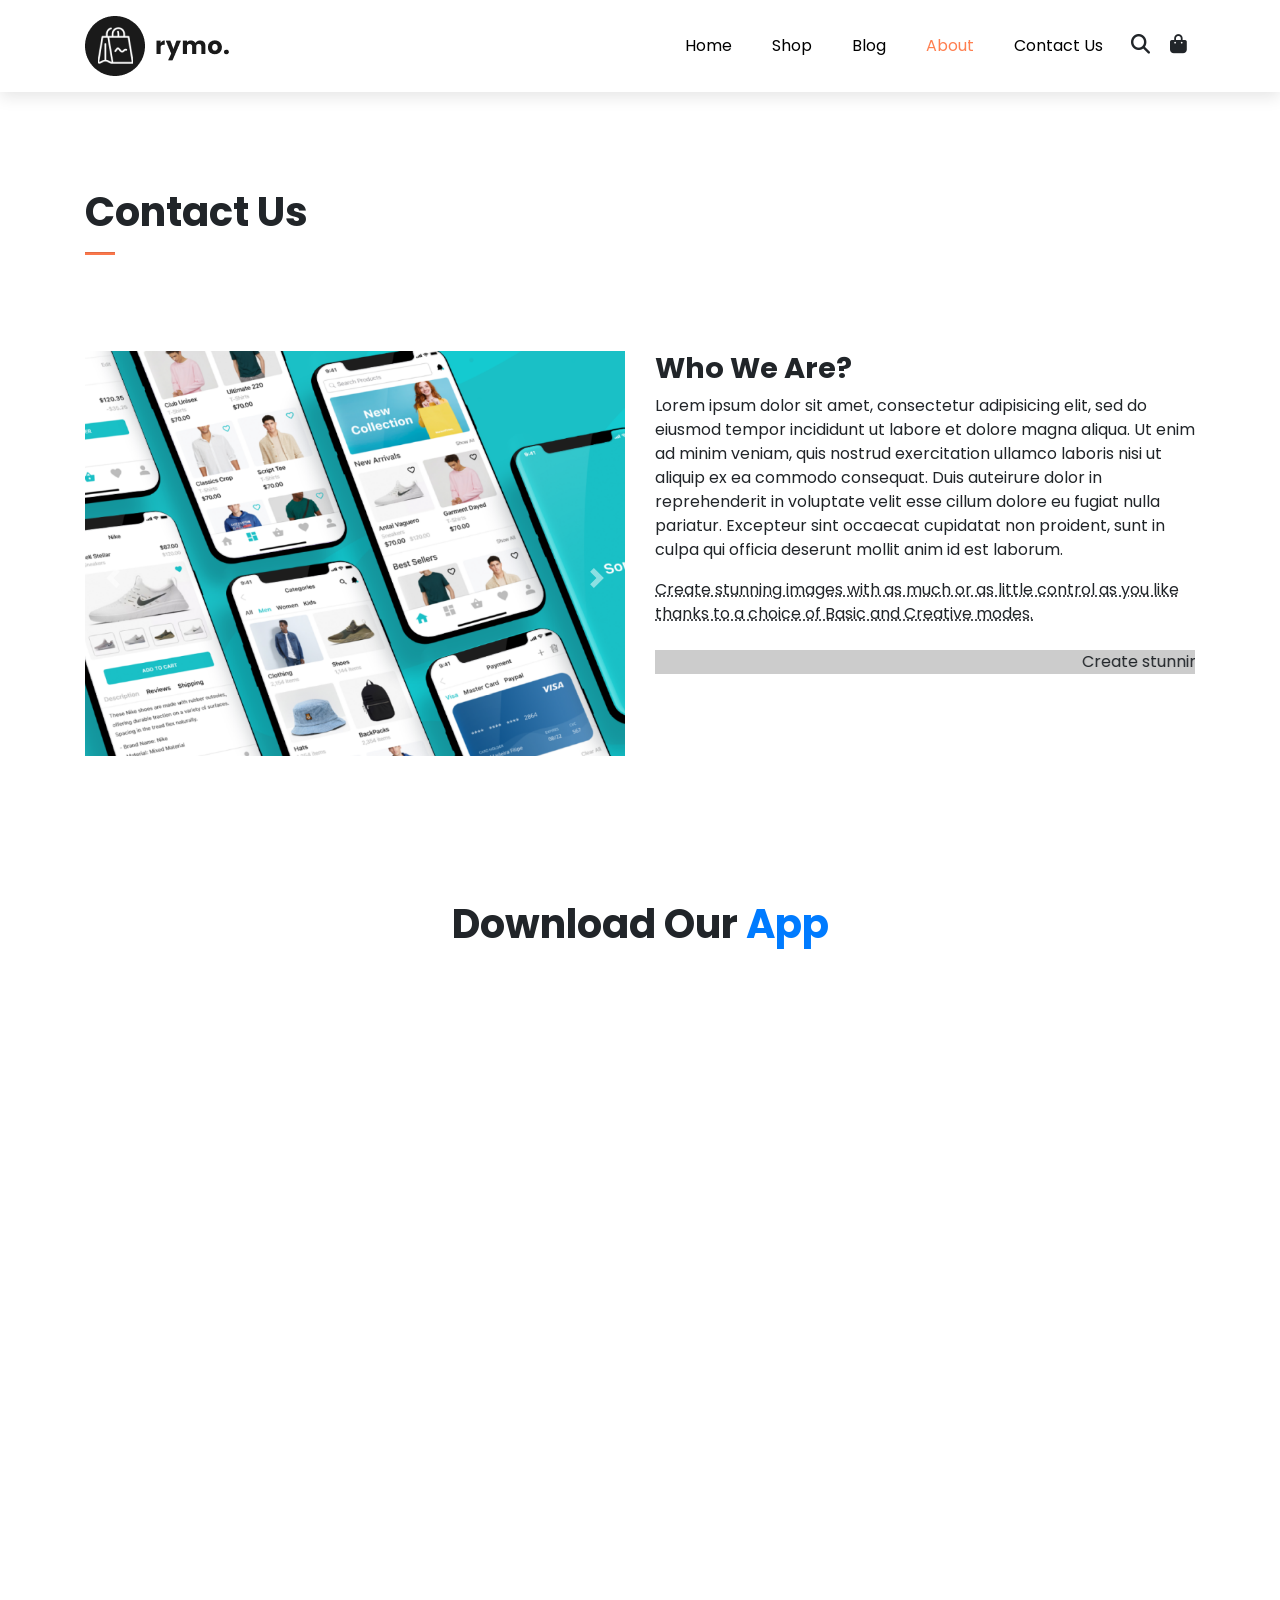
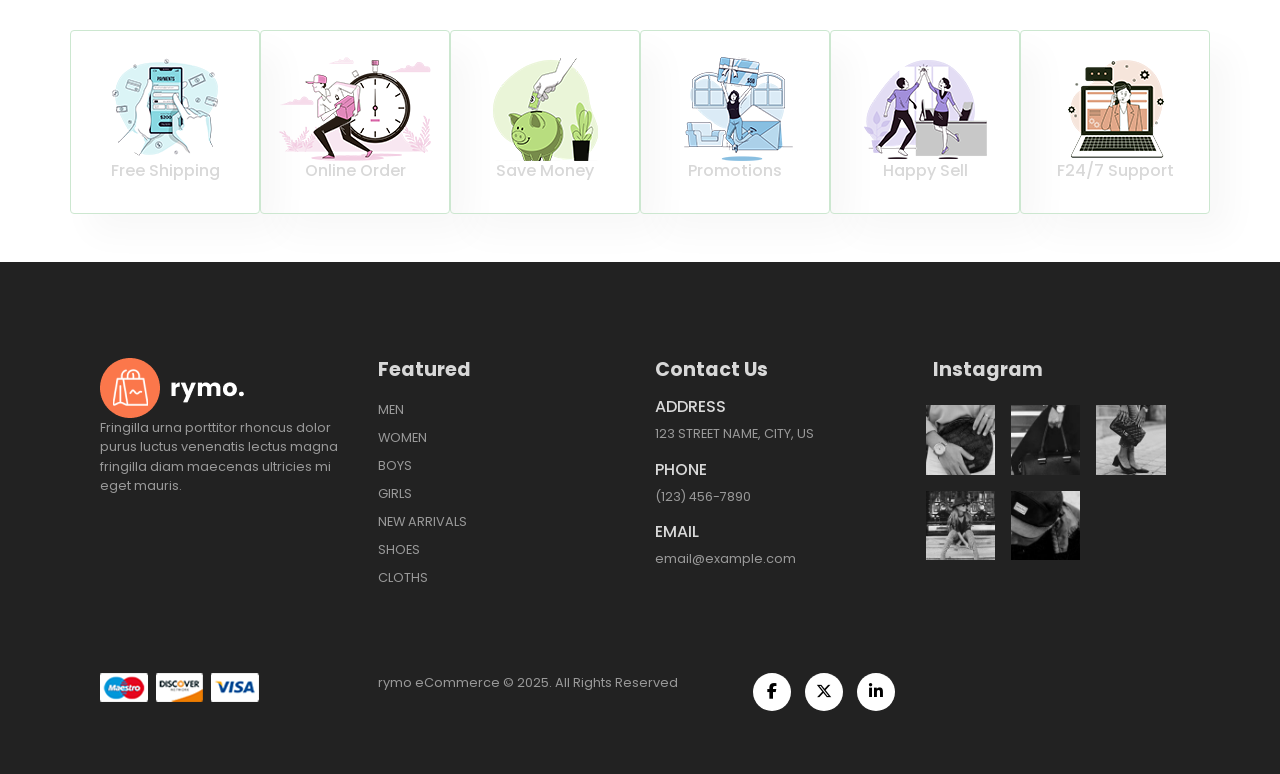
==== html/about.html @ 49aaebc0 "da xong about" ====
<!DOCTYPE html>
<html lang="en">

    <head>
        <meta charset="UTF-8">
        <meta http-equiv="X-UA-Compatible" content="IE=edge">
        <meta name="viewport" content="width=device-width, initial-scale=1.0">
        <title>Contact Us</title>

        <link rel="stylesheet" href="https://cdn.jsdelivr.net/npm/bootstrap@4.1.3/dist/css/bootstrap.min.css"
        integrity="sha384-MCw98/SFnGE8fJT3GXwEOngsV7Zt27NXFoaoApmYm81iuXoPkFOJwJ8ERdknLPMO" crossorigin="anonymous">

        <link rel="stylesheet" href="https://cdnjs.cloudflare.com/ajax/libs/font-awesome/6.7.2/css/all.min.css" />

        <link rel="stylesheet" href="/assest/base.css">
        <link rel="stylesheet" href="/assest/style.css">
        <link rel="stylesheet" href="/assest/reponsive.css">
    </head>

    <body>
        <nav class="navbar navbar-expand-lg navbar-light bg-white shadow-sm py-3 sticky-top">
            <div class="container">
              <a href="/html/index.html">
                <img src="/assest/img/logo1.png" alt="Logo">
              </a>
              <button class="navbar-toggler" type="button" data-bs-toggle="collapse"
              data-bs-target="#navbarSupportedContent" aria-controls="navbarSupportedContent"
              aria-expanded="false" aria-label="Toggle navigation">.
                <span><i id="bar" class="fa-solid fa-bars"></i></span>
              </button>
              <div class="collapse navbar-collapse" id="navbarSupportedContent">
                <ul class="navbar-nav ml-auto">
                  <li class="nav-item">
                    <a class="nav-link" href="/html/index.html">Home</a>
                  </li>

                  <li class="nav-item">
                    <a class="nav-link" href="/html/shop.html">Shop</a>
                  </li>

                  <li class="nav-item">
                    <a class="nav-link" href="/html/blog.html">Blog</a>
                  </li>

                  <li class="nav-item">
                    <a class="active nav-link" href="/html/about.html">About</a>
                  </li>

                  <li class="nav-item">
                    <a class="nav-link" href="/html/contact.html">Contact Us</a>
                  </li>

                  <li class="nav-item">
                    <i class="fa-solid fa-magnifying-glass"></i>
                    <i class="fa-solid fa-bag-shopping"></i>
                  </li>

                  <!-- <li class="nav-item">
                    <a class="nav-link" href="#">Register</a>
                  </li>

                  <li class="nav-item">
                    <a class="nav-link" href="#">Log-in</a>
                  </li> -->
              </div>
            </div>
        </nav>

        <section id="about-home" class="pt-5 mt-5 container">
            <h1 class="font-weight-bold">Contact Us</h1>
            <hr>
        </section>

        <section id="about-head" class="pt-5 mt-5 container">
            <div class="row">
                <div id="imageCarousel" class="carousel slide col-lg-6 col-md-6 col-12 pb-5" data-ride="carousel">
                    <!-- Slideshow -->
                    <div class="carousel-inner">
                        <div class="carousel-item active">
                            <img class="img-fluid d-block w-100" src="/assest/img2/about/a1.png" alt="First slide">
                        </div>
                        <div class="carousel-item">
                            <img class="img-fluid d-block w-100" src="/assest/img2/about/a2.jpg" alt="Second slide">
                        </div>
                        <div class="carousel-item">
                            <img class="img-fluid d-block w-100" src="/assest/img2/about/a4.png" alt="Third slide">
                        </div>
                    </div>

                    <!-- Nút điều hướng -->
                    <a class="carousel-control-prev" href="#imageCarousel" role="button" data-slide="prev">
                        <span class="carousel-control-prev-icon" aria-hidden="true"></span>
                        <span class="sr-only">Previous</span>
                    </a>
                    <a class="carousel-control-next" href="#imageCarousel" role="button" data-slide="next">
                        <span class="carousel-control-next-icon" aria-hidden="true"></span>
                        <span class="sr-only">Next</span>
                    </a>
                </div>

                <div class="col-lg-6 col-md-6 col-12 pb-5">
                    <h2 class="font-weight-bold">Who We Are?</h2>
                    <p>Lorem ipsum dolor sit amet, consectetur adipisicing elit,
                        sed do eiusmod tempor incididunt ut labore et dolore magna aliqua.
                        Ut enim ad minim veniam, quis nostrud exercitation ullamco laboris
                        nisi ut aliquip ex ea commodo consequat.
                        Duis auteirure dolor in reprehenderit in voluptate velit esse cillum
                        dolore eu fugiat nulla pariatur.
                        Excepteur sint occaecat cupidatat non proident, sunt in culpa
                        qui officia deserunt mollit anim id est laborum.
                    </p>
                    <abbr title="">Create stunning images with as much or as little control as you like
                        thanks to a choice of Basic and Creative modes.
                    </abbr>

                    <br><br>

                    <marquee bgcolor="#ccc" loop="-1" scrollamout="5" width="100%">Create stunning images with as much or as little control as you like
                        thanks to a choice of Basic and Creative modes.
                    </marquee>
                </div>
            </div>

        </section>

        <section id="about-app" class="pt-5 mt-5 container text-center">
            <h1>Download Our <a href="#">App</a></h1>
            <div class="row">
                <div class="video mx-auto mt-3 w-75 col-12">
                    <video autoplay muted loop class="w-100 rounded-lg" src="/assest/img2/about/1.mp4"></video>
                </div>
            </div>

        </section>

        <section id="feature" class="pt-5 mt-5 container">
            <div class="row">
                <div class="feature__box col-lg-2 col-md-4 col-12">
                    <img src="/assest/img2/features/f1.png" alt="">
                    <h6>Free Shipping</h6>
                </div>

                <div class="feature__box col-lg-2 col-md-4 col-12">
                    <img src="/assest/img2/features/f2.png" alt="">
                    <h6>Online Order</h6>
                </div>

                <div class="feature__box col-lg-2 col-md-4 col-12">
                    <img src="/assest/img2/features/f3.png" alt="">
                    <h6>Save Money</h6>
                </div>

                <div class="feature__box col-lg-2 col-md-4 col-12">
                    <img src="/assest/img2/features/f4.png" alt="">
                    <h6>Promotions</h6>
                </div>

                <div class="feature__box col-lg-2 col-md-4 col-12">
                    <img src="/assest/img2/features/f5.png" alt="">
                    <h6>Happy Sell</h6>
                </div>

                <div class="feature__box col-lg-2 col-md-4 col-12">
                    <img src="/assest/img2/features/f6.png" alt="">
                    <h6>F24/7 Support</h6>
                </div>
            </div>

        </section>

        <footer class="mt-5 py-5">
            <div class="row container mx-auto pt-5">
              <div class="footer-one col-lg-3 col-md-6 col-12">
                <img src="/assest/img/logo2.png" alt="">
                <p>Fringilla urna porttitor rhoncus dolor purus luctus venenatis lectus magna
                  fringilla diam maecenas ultricies mi eget mauris.</p>
              </div>

              <div class="footer-one col-lg-3 col-md-6 col-12 mb-3">
                <h5 class="pb-2">Featured</h5>
                <ul class="text-uppercase list-unstyled">
                  <li><a href="">men</a></li>
                  <li><a href="">women</a></li>
                  <li><a href="">boys</a></li>
                  <li><a href="">girls</a></li>
                  <li><a href="">new arrivals</a></li>
                  <li><a href="">shoes</a></li>
                  <li><a href="">cloths</a></li>
                </ul>
              </div>

              <div class="footer-one col-lg-3 col-md-6 col-12 mb-3">
                <h5 class="pb-2">Contact Us</h5>
                <div>
                  <h6 class="text-uppercase">Address</h6>
                  <p>123 STREET NAME, CITY, US</p>
                </div>

                <div>
                  <h6 class="text-uppercase">Phone</h6>
                  <p>(123) 456-7890</p>
                </div>

                <div>
                  <h6 class="text-uppercase">Email</h6>
                  <p>email@example.com</p>
                </div>
              </div>

              <div class="footer-one col-lg-3 col-md-6 col-12">
                <h5 class="pb-2">Instagram</h5>
                <div class="row">
                  <img class="img-fluid w-25 h-100 m-2" src="/assest/img/insta/1.jpg" alt="">
                  <img class="img-fluid w-25 h-100 m-2" src="/assest/img/insta/2.jpg" alt="">
                  <img class="img-fluid w-25 h-100 m-2" src="/assest/img/insta/3.jpg" alt="">
                  <img class="img-fluid w-25 h-100 m-2" src="/assest/img/insta/4.jpg" alt="">
                  <img class="img-fluid w-25 h-100 m-2" src="/assest/img/insta/5.jpg" alt="">
                </div>
              </div>
            </div>
            <div class="copyright mt-5">
              <div class="row container mx-auto">
                <div class="col-lg-3 col-md-6 col-12 mb-4">
                  <img src="/assest/img/payment.png" alt="">
                </div>
                <div class="col-lg-4 col-md-6 col-12 text-nowrap mb-2">
                  <p>rymo eCommerce © 2025. All Rights Reserved</p>
                </div>

                <div class="col-lg-4 col-md-6 col-12">
                  <a href=""><i class="fa-brands fa-facebook-f"></i></a>
                  <a href=""><i class="fa-brands fa-x-twitter"></i></a>
                  <a href=""><i class="fa-brands fa-linkedin-in"></i></a>
                </div>

              </div>
            </div>
        </footer>

        <script src="https://code.jquery.com/jquery-3.5.1.min.js"></script>
<script src="https://cdnjs.cloudflare.com/ajax/libs/popper.js/1.16.0/umd/popper.min.js"></script>
<script src="https://stackpath.bootstrapcdn.com/bootstrap/4.5.2/js/bootstrap.min.js"></script>


        <script src="https://cdn.jsdelivr.net/npm/@popperjs/core@2.11.8/dist/umd/popper.min.js"
         integrity="sha384-I7E8VVD/ismYTF4hNIPjVp/Zjvgyol6VFvRkX/vR+Vc4jQkC+hVqc2pM8ODewa9r" crossorigin="anonymous"></script>
        <script src="https://cdn.jsdelivr.net/npm/bootstrap@5.3.3/dist/js/bootstrap.min.js"
           integrity="sha384-0pUGZvbkm6XF6gxjEnlmuGrJXVbNuzT9qBBavbLwCsOGabYfZo0T0to5eqruptLy" crossorigin="anonymous"></script>
    </body>

</html>
---- assest/base.css ----
@import url("https://fonts.googleapis.com/css2?family=Poppins:wght@100;200;300;400;500;600;700;800;900&display=swap");
* {
  margin: 0;
  padding: 0;
  box-sizing: border-box;
}

body {
  font-family: "Poppins", sans-serif;
}

h1 {
  font-size: 2.5rem;
  font-weight: 700;
}

h2 {
  font-size: 1.8rem;
  font-weight: 600;
}

h3 {
  font-size: 1.4rem;
  font-weight: 800;
}

h4 {
  font-size: 1.1rem;
  font-weight: 600;
}

h5 {
  font-size: 1rem;
  font-weight: 400;
  color: #1d1d1d;
}

h6 {
  color: #d8d8d8;
}

button{
  font-size: 0.8rem;
  font-weight: 700;
  outline: none;
  border: none;
  background-color: #1d1d1d;
  color: aliceblue;
  padding: 14px 30px;
  cursor: pointer;
  text-transform: uppercase;
  transition: 0.3s ease;
}

button:hover{
  background-color: #3e3833;
}

hr {
  width: 30px;
  height: 2px;
  background-color: #fb774b;
}
---- assest/style.css ----
.navbar {
    font-size: 16px;
    top: 0;
    left: 0;
    box-shadow: 0 5px 15px rgba(0, 0, 0, 0.1);

}

.navbar-light .navbar-nav .nav-link {
    padding: 0 20px;
    color: black;
    transition: 0.3s ease-in-out;
}

.navbar i {
    font-size: 1.2rem;
    padding: 0 8px;
    cursor: pointer;
    transition: 0.3s ease-in-out;
}

#bar{
    font-size: 1.5rem;
    padding: 7px;
    cursor: pointer;
    transition: 0.3s ease;
    color: black;
}

#bar:hover,
#bar:active{
    color: #fff;
}

.navbar-light .navbar-nav .nav-link:hover,
.navbar i:hover,
.navbar-light .navbar-nav .nav-link.active,
.navbar i.active  {
    color: coral;
}


/* Home Page */
#home {
    background-image: url('/assest/img/back.jpg');
    width: 100%;
    height: 60vh;
    background-size: cover;
    background-position: top center;
    display: flex;
    flex-direction: column;
    justify-content: center;
    align-items: flex-start;
}


#home span{
    color: coral;
}

#new .one img{
    width: 100%;
    height: 100%;
    background-position: center center;
    background-repeat: no-repeat;
    background-size: cover;
    position: relative;
}

#new .one .details{
    position: absolute;
    width: 100%;
    height: 100%;
    top: 0;
    left: 0;
    transition: 0.3s ease;
}

#new .one:hover .details{
    cursor: pointer;
    background-color: rgba(245, 178, 178, 0.7);
}

#new .one .details button{
    display: inline-block;
    font-size: 14px;
    font-weight: 500;
    color: #2a2a2a;
    background: none;
    text-transform: uppercase !important;
    border-bottom: 1px solid #2a2a2a;
    padding: 2.5px;
    transform: translateY(70px);
    transition: 0.3s ease;
}

#new .one .details button:hover{
    color: #fff;
    border-bottom: 1px solid #fff;
}

#new .one:nth-child(1) .details {
    display: flex;
    justify-content: center;
    flex-direction: column;
    align-items: flex-start;
    text-align: start;
}

#new .one:nth-child(2) .details {
    display: flex;
    justify-content: center;
    flex-direction: column;
    align-items: center;
    text-align: center;
}

#new .one:nth-child(3) .details {
    display: flex;
    justify-content: center;
    flex-direction: column;
    align-items: flex-end;
    text-align: right;
}

/* Product */
#featured{
    padding-bottom: 40px;
}

.product{
    cursor: pointer;
    margin-bottom: 2rem;
}

.product img{
    transform: 0.3 all;
}

.product:hover img{
    opacity: 0.7;
}

.product .buy-btn{
    background-color: #fb774b;
    transform: translateY(20px);
    opacity: 0;
    transition: 0.3s all;
}

.product:hover .buy-btn{
    transform: translateX(0);
    opacity: 1;
}

.star{
    padding: 20px 0;
}

.star i{
    font-size: 0.8rem;
    color: goldenrod;
}

/* Banner */
#banner{
    background-image: url('/assest/img/banner/2.jpg');
    width: 100%;
    height: 60vh;
    background-size: cover;
    background-position: top 70px center;
    background-repeat: no-repeat;
    background-attachment: fixed;
    display: flex;
    flex-direction: column;
    justify-content: center;
    align-items: flex-start;
}

#banner h4{
    color: #d8d8d8;
}

/* footer */
footer{
    background-color: #222222;
}

footer h5{
    color: #d8d8d8;
    font-weight: 700;
    font-size: 1.2rem;
}

footer li{
    padding-bottom: 4px;
}

footer li a{
    font-size: 0.8rem;
    color: #999;
}

footer li a:hover{
    color: #d8d8d8;
}

footer p{
    font-size: 0.8rem;
    color: #999;
}

footer .copyright a{
    color: #000;
    width: 38px;
    height: 38px;
    background-color: #fff;
    display: inline-block;
    text-align: center;
    line-height: 38px;
    border-radius: 50%;
    transition: 0.3s ease;
    margin: 0 5px;
}

footer .copyright a:hover{
    color: #fff;
    background-color: #fb774b;
}

/* blogs */
#blog-container .post .post-img{
    overflow: hidden;
    cursor: pointer;
}

#blog-container .post:hover img{
    transform: scale(1.3) rotate(-10deg);
    opacity: 0.8;
}


#blog-container .post img{
    transition: 0.3s ease;
}

#blog-container .post h3{
    transition: 0.3s ease;
    cursor: pointer;
}

#blog-container .post:hover h3{
    color: #fd8c66;
}


/* contact */
#contact-details .details li{
    list-style: none;
    display: flex;
    padding: 10px 0;
}

#contact-details .details li i{
font-size: 1.4rem;
padding-right: 22px;
}


#contact-details .map iframe{
width: 100%;
height: 100%;
}

#form-details{
    border: 1px solid #e1e1e1;
}

#form-details form{
    display: flex;
    flex-direction: column;
    align-items: flex-start;
}

#form-details form button{
    background-color: #fb774b;
    transition: 0.3s all;
    border-radius: 4px;
}

#form-details form button:hover{
    opacity: 0.8;
}

#form-details form input,
#form-details form textarea{
    width: 100%;
    padding: 12px 14px;
    outline: none;
    margin-bottom: 20px;
    border: 1px solid #e1e1e1;
}

#form-details .people div{
    padding-bottom: 25px;
    display: flex;
    align-items: flex-start;
}

#form-details .people div img{
    width: 65px;
    height: 65px;
    object-fit: cover;

}

#form-details .people div p{
    margin: 0 20px;
}

#form-details .people div span{
    display: block;
    font-weight: 600;
}

#feature .feature__box{
    text-align: center;
    box-shadow: 20px 20px 34px rgba(0, 0, 0, 0.03);
    border: 1px solid #cce7d0;
    padding: 25px 15px;
    border-radius: 4px;
  }

  #feature .feature__box:hover{
    box-shadow: 10px 10px 54px rgba(70, 62, 221, 0.1);
  }
---- assest/reponsive.css ----
/* Mobile Nav */
.navbar-light .navbar-toggler{
    border: none;
    outline: none;
}

@media only screen and (max-width: 991px) {
    .navbar-toggler:hover,
    .navbar-toggler:focus {
        background-color: #fb774b !important;
    }

    .navbar-toggler:hover #bar,
    .navbar-toggler:focus #bar {
        color: white !important;
    }

    #navbarSupportedContent>ul{
        margin: 1rem;
        justify-content: flex-end;
        align-items: flex-end;
        text-align: right;
    }

    #navbarSupportedContent > ul > li:nth-child(n) > a{
        padding: 10px 0;
    }
}
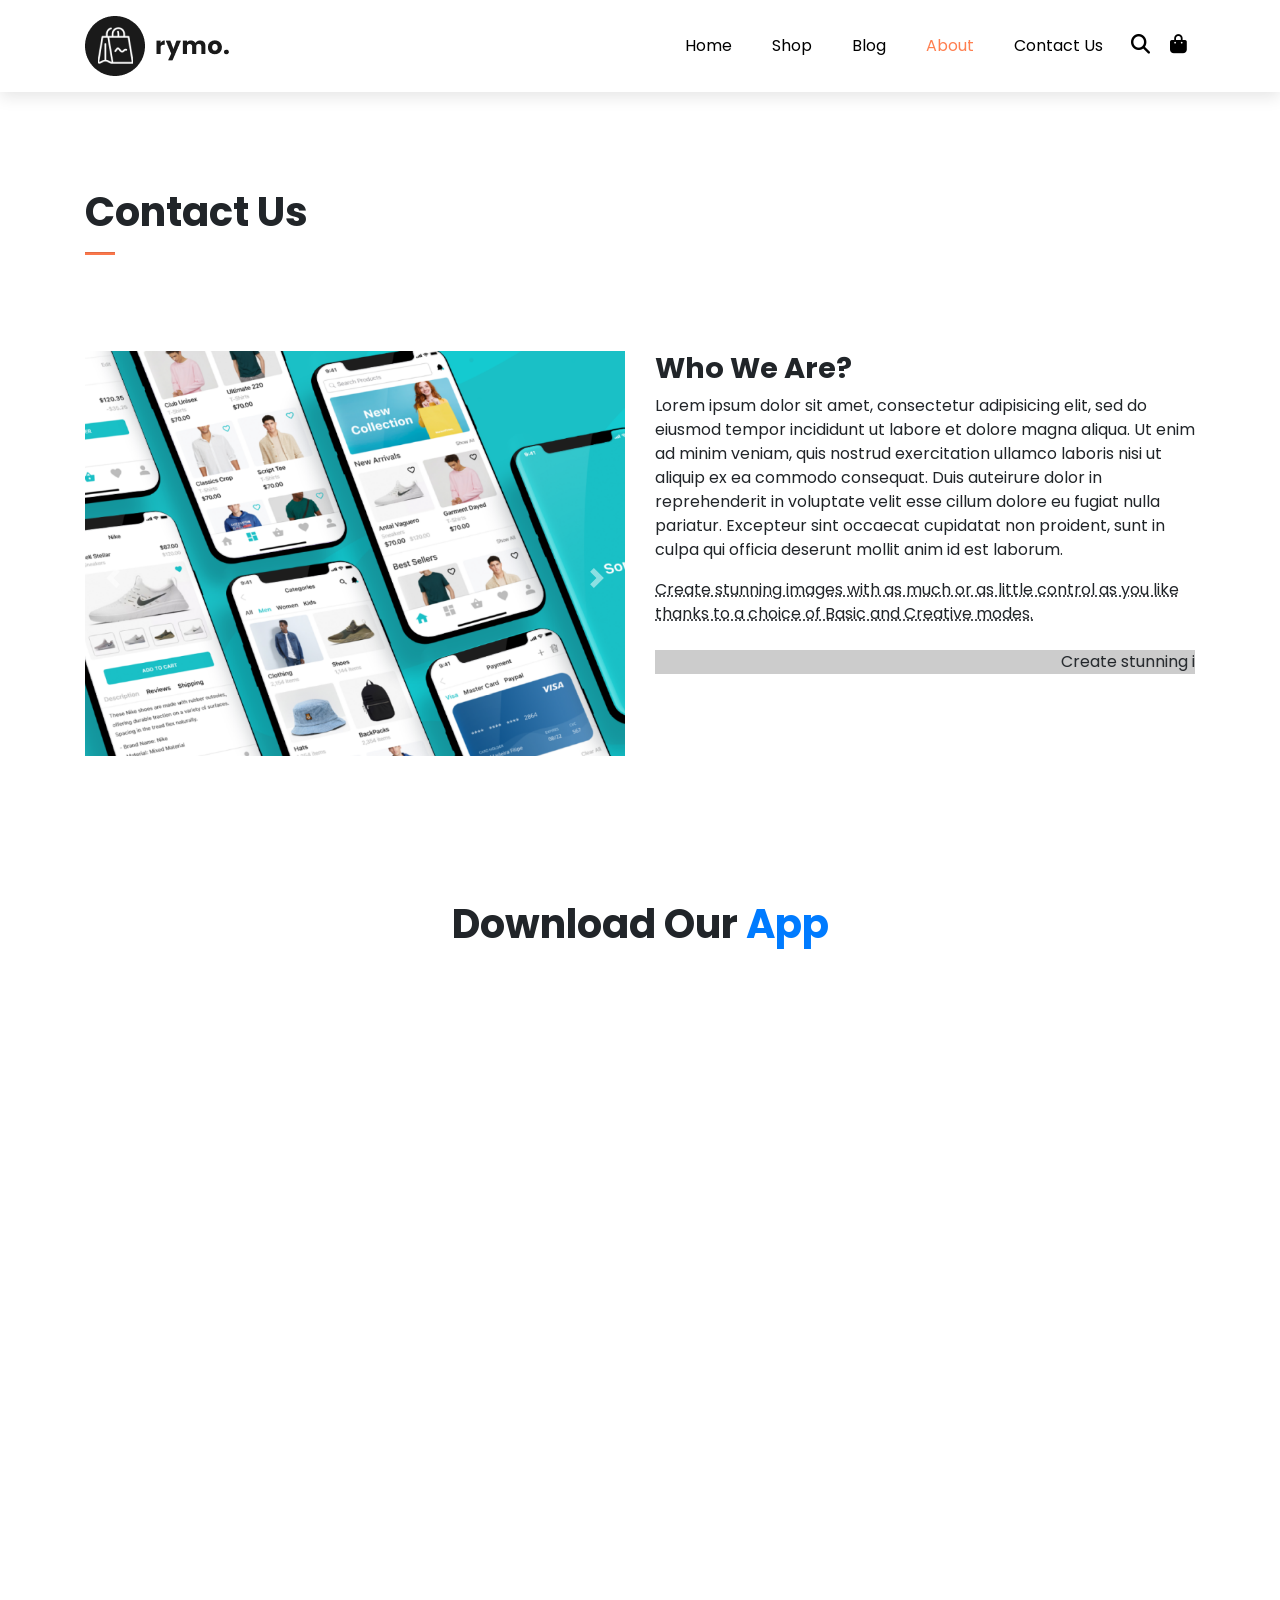
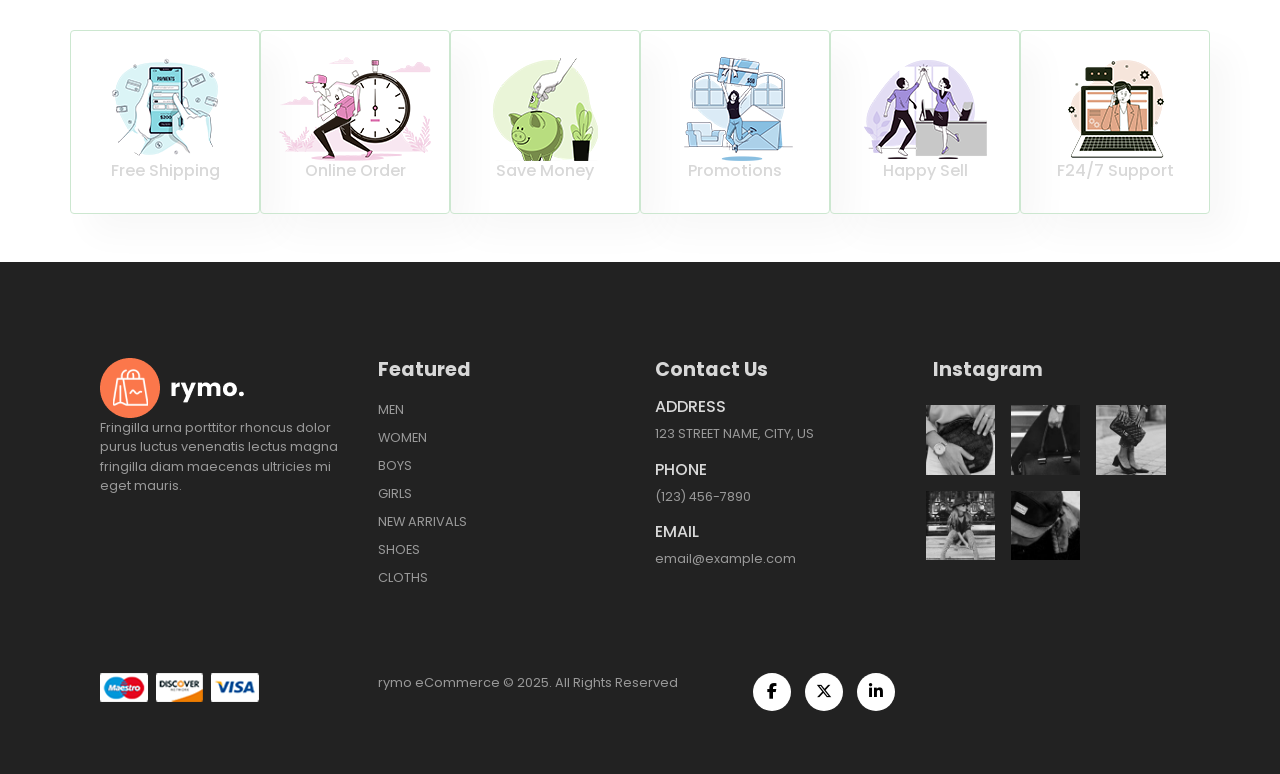
==== commit e5f0fd7e: "da xong fe" ====
--- a/html/about.html
+++ b/html/about.html
@@ -52,7 +52,9 @@
 
                   <li class="nav-item">
                     <i class="fa-solid fa-magnifying-glass"></i>
-                    <i class="fa-solid fa-bag-shopping"></i>
+                    <a href="/html/cart.html">
+                        <i class="fa-solid fa-bag-shopping"></i>
+                    </a>
                   </li>
 
                   <!-- <li class="nav-item">
@@ -76,15 +78,24 @@
                 <div id="imageCarousel" class="carousel slide col-lg-6 col-md-6 col-12 pb-5" data-ride="carousel">
                     <!-- Slideshow -->
                     <div class="carousel-inner">
-                        <div class="carousel-item active">
-                            <img class="img-fluid d-block w-100" src="/assest/img2/about/a1.png" alt="First slide">
-                        </div>
-                        <div class="carousel-item">
-                            <img class="img-fluid d-block w-100" src="/assest/img2/about/a2.jpg" alt="Second slide">
-                        </div>
-                        <div class="carousel-item">
-                            <img class="img-fluid d-block w-100" src="/assest/img2/about/a4.png" alt="Third slide">
-                        </div>
+                      <div class="carousel-item active">
+                          <img class="img-fluid d-block w-100" src="/assest/img2/about/a1.png" alt="1">
+                      </div>
+                      <div class="carousel-item">
+                          <img class="img-fluid d-block w-100" src="/assest/img2/about/a2.jpg" alt="2">
+                      </div>
+                      <div class="carousel-item">
+                          <img class="img-fluid d-block w-100" src="/assest/img2/about/a3.png" alt="3">
+                      </div>
+                      <div class="carousel-item">
+                        <img class="img-fluid d-block w-100" src="/assest/img2/about/a4.png" alt="4">
+                      </div>
+                      <div class="carousel-item">
+                        <img class="img-fluid d-block w-100" src="/assest/img2/about/a5.jpg" alt="5">
+                      </div>
+                      <div class="carousel-item">
+                        <img class="img-fluid d-block w-100" src="/assest/img2/about/a6.jpg" alt="6">
+                      </div>
                     </div>
 
                     <!-- Nút điều hướng -->
@@ -130,7 +141,6 @@
                     <video autoplay muted loop class="w-100 rounded-lg" src="/assest/img2/about/1.mp4"></video>
                 </div>
             </div>
-
         </section>
 
         <section id="feature" class="pt-5 mt-5 container">
--- a/assest/style.css
+++ b/assest/style.css
@@ -17,6 +17,7 @@
     padding: 0 8px;
     cursor: pointer;
     transition: 0.3s ease-in-out;
+    color: #000;
 }
 
 #bar{
@@ -38,7 +39,6 @@
 .navbar i.active  {
     color: coral;
 }
-
 
 /* Home Page */
 #home {
@@ -329,8 +329,107 @@
     border: 1px solid #cce7d0;
     padding: 25px 15px;
     border-radius: 4px;
-  }
-
-  #feature .feature__box:hover{
+}
+
+#feature .feature__box:hover{
     box-shadow: 10px 10px 54px rgba(70, 62, 221, 0.1);
-  }
+}
+
+/* cart */
+#cart-container{
+    overflow-x: auto;
+}
+
+#cart-container table thead{
+    font-weight: 700;
+}
+
+#cart-container table thead td{
+    background: #fd8c66;
+    color: #fff;
+    border: none;
+    padding: 6px 0;
+}
+
+#cart-container table td{
+    border: 1px solid #b6b3b3;
+    text-align: center;
+}
+
+#cart-container table td:nth-child(1){
+    width: 100px;
+}
+
+#cart-container table td:nth-child(2),
+#cart-container table td:nth-child(3)
+{
+    width: 200px;
+}
+
+#cart-container table td:nth-child(4),
+#cart-container table td:nth-child(5),
+#cart-container table td:nth-child(6)
+{
+    width: 170px;
+}
+
+#cart-container table tbody img{
+    width: 100px;
+    height: 80px;
+    object-fit: cover;
+}
+
+#cart-container table tbody i{
+    color: #8d8c89;
+}
+
+#cart-bottom .Coupon>div,
+#cart-bottom .Total>div{
+    border: 1px solid #b6b3b3;
+}
+
+#cart-bottom .Coupon h5,
+#cart-bottom .Total h5{
+    background: #fd8c66;
+    color: #fff;
+    border: none;
+    padding: 6px 12px;
+    font-weight: 700;
+}
+
+#cart-bottom .Coupon p,
+#cart-bottom .Coupon input
+{
+    padding: 0 12px;
+}
+
+#cart-bottom .Coupon input
+{
+    height: 44px;
+}
+
+#cart-bottom .Coupon input,
+#cart-bottom .Coupon button
+{
+    margin: 0 0 20px 20px;
+}
+
+#cart-bottom .Total div>div{
+    padding: 0 12px;
+}
+
+#cart-bottom .Total h6{
+    color: #2a2a2a;
+}
+
+.section-hr{
+    background: #b8b7b3;
+    width: 100%;
+    height: 1px;
+}
+
+#cart-bottom .Total div>button{
+    margin: 0 12px 20px 0;
+    display: flex;
+    justify-content: flex-end;
+}
